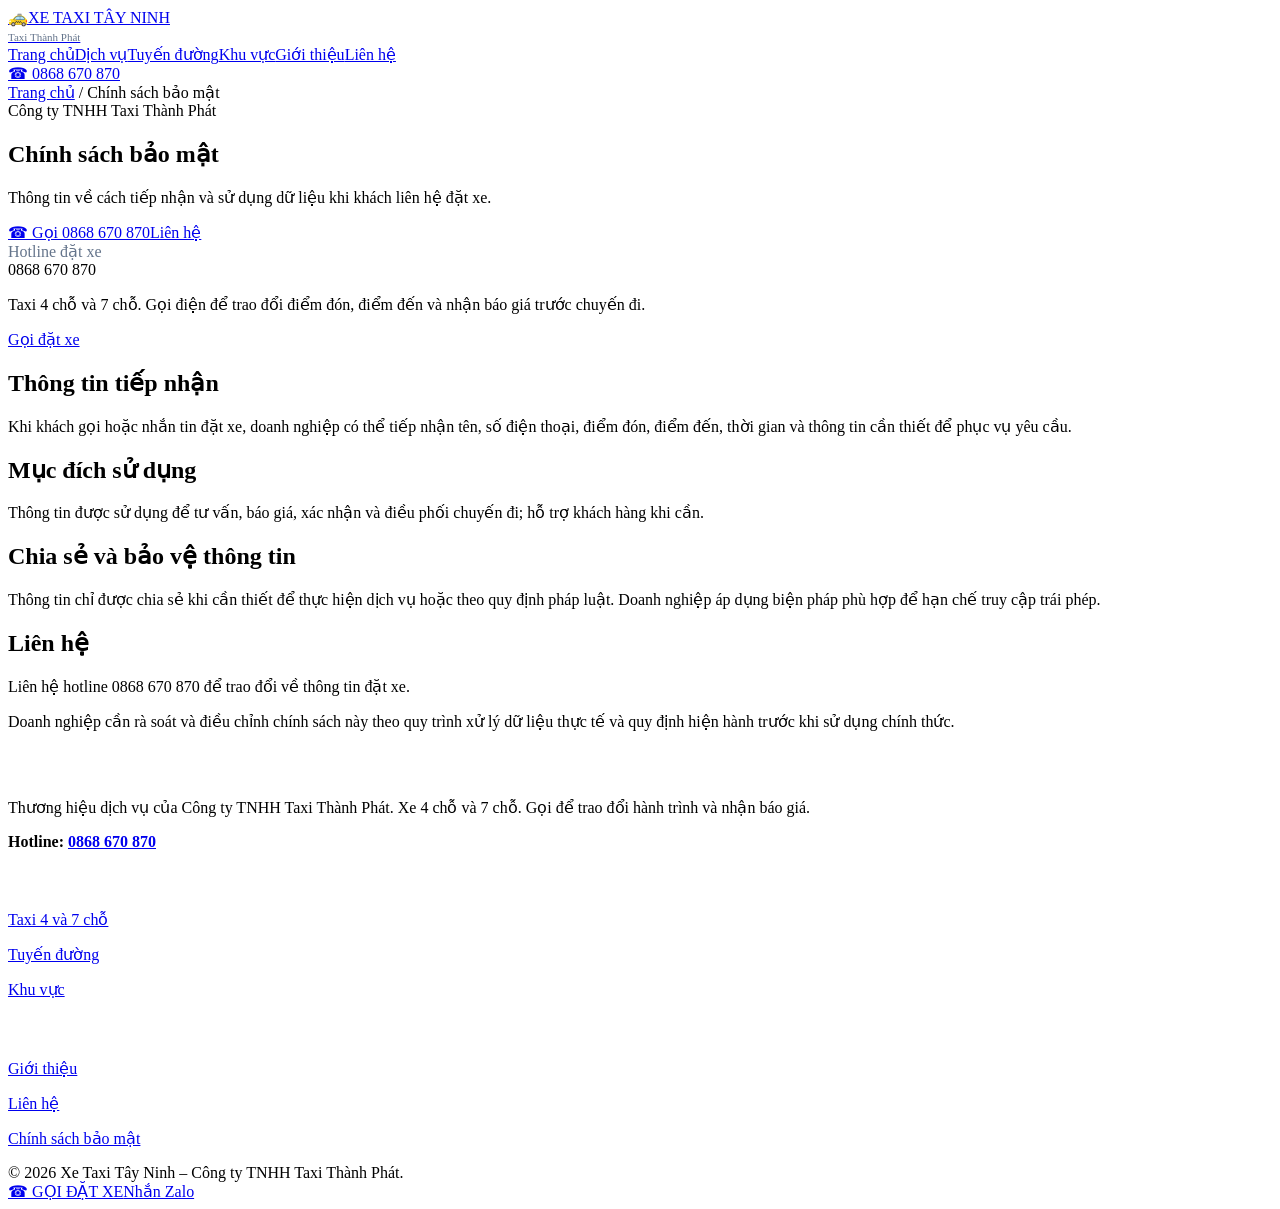
==== chinh-sach-bao-mat.html @ e39f7a28 "Add files via upload" ====
<!doctype html><html lang="vi"><head><meta charset="utf-8"><meta name="viewport" content="width=device-width,initial-scale=1"><title>Chính sách bảo mật | Xe Taxi Tây Ninh</title><meta name="description" content="Chính sách bảo mật thông tin khi khách hàng liên hệ Xe Taxi Tây Ninh qua điện thoại hoặc kênh liên hệ."><meta name="robots" content="index,follow"><link rel="canonical" href="https://xetaxitayninh.github.io/chinh-sach-bao-mat.html"><link rel="stylesheet" href="assets/style.css"><meta property="og:type" content="website"><meta property="og:title" content="Chính sách bảo mật | Xe Taxi Tây Ninh"><meta property="og:description" content="Chính sách bảo mật thông tin khi khách hàng liên hệ Xe Taxi Tây Ninh qua điện thoại hoặc kênh liên hệ."><script type="application/ld+json">{"@context": "https://schema.org", "@type": "TaxiService", "name": "Xe Taxi Tây Ninh", "telephone": "+84868670870", "url": "https://xetaxitayninh.github.io/chinh-sach-bao-mat.html", "areaServed": [{"@type": "AdministrativeArea", "name": "Tây Ninh"}, {"@type": "AdministrativeArea", "name": "Long An"}], "provider": {"@type": "Organization", "name": "Công ty TNHH Taxi Thành Phát"}, "description": "Chính sách bảo mật thông tin khi khách hàng liên hệ Xe Taxi Tây Ninh qua điện thoại hoặc kênh liên hệ."}</script></head><body><header><div class="wrap nav"><a class="brand" href="index.html"><span class="brandmark">🚕</span><span>XE TAXI TÂY NINH<br><small style="font-size:11px;color:#64748b">Taxi Thành Phát</small></span></a><nav class="links"><a href="index.html">Trang chủ</a><a href="dich-vu.html">Dịch vụ</a><a href="tuyen-duong.html">Tuyến đường</a><a href="khu-vuc.html">Khu vực</a><a href="gioi-thieu.html">Giới thiệu</a><a href="lien-he.html">Liên hệ</a></nav><a class="call" href="tel:0868670870">☎ 0868 670 870</a></div></header><main><div class="wrap breadcrumbs"><a href="index.html">Trang chủ</a> / Chính sách bảo mật</div><section class="hero"><div class="wrap hero-grid"><div><div class="eyebrow">Công ty TNHH Taxi Thành Phát</div><h1>Chính sách bảo mật</h1><p>Thông tin về cách tiếp nhận và sử dụng dữ liệu khi khách liên hệ đặt xe.</p><a class="btn" href="tel:0868670870">☎ Gọi 0868 670 870</a><a class="btn secondary" href="lien-he.html">Liên hệ</a></div><div class="hero-card"><div class="eyebrow" style="color:#64748b">Hotline đặt xe</div><div class="number">0868 670 870</div><p>Taxi 4 chỗ và 7 chỗ. Gọi điện để trao đổi điểm đón, điểm đến và nhận báo giá trước chuyến đi.</p><a class="btn" href="tel:0868670870">Gọi đặt xe</a></div></div></section><section class="wrap section"><div class="content"><h2>Thông tin tiếp nhận</h2><p>Khi khách gọi hoặc nhắn tin đặt xe, doanh nghiệp có thể tiếp nhận tên, số điện thoại, điểm đón, điểm đến, thời gian và thông tin cần thiết để phục vụ yêu cầu.</p><h2>Mục đích sử dụng</h2><p>Thông tin được sử dụng để tư vấn, báo giá, xác nhận và điều phối chuyến đi; hỗ trợ khách hàng khi cần.</p><h2>Chia sẻ và bảo vệ thông tin</h2><p>Thông tin chỉ được chia sẻ khi cần thiết để thực hiện dịch vụ hoặc theo quy định pháp luật. Doanh nghiệp áp dụng biện pháp phù hợp để hạn chế truy cập trái phép.</p><h2>Liên hệ</h2><p>Liên hệ hotline 0868 670 870 để trao đổi về thông tin đặt xe.</p><p class="notice">Doanh nghiệp cần rà soát và điều chỉnh chính sách này theo quy trình xử lý dữ liệu thực tế và quy định hiện hành trước khi sử dụng chính thức.</p></div></section></main><footer><div class="wrap footgrid"><div><h2 style="color:white">XE TAXI TÂY NINH</h2><p>Thương hiệu dịch vụ của Công ty TNHH Taxi Thành Phát. Xe 4 chỗ và 7 chỗ. Gọi để trao đổi hành trình và nhận báo giá.</p><b>Hotline: <a href="tel:0868670870">0868 670 870</a></b></div><div><h3 style="color:white">Dịch vụ</h3><p><a href="dich-vu.html">Taxi 4 và 7 chỗ</a></p><p><a href="tuyen-duong.html">Tuyến đường</a></p><p><a href="khu-vuc.html">Khu vực</a></p></div><div><h3 style="color:white">Thông tin</h3><p><a href="gioi-thieu.html">Giới thiệu</a></p><p><a href="lien-he.html">Liên hệ</a></p><p><a href="chinh-sach-bao-mat.html">Chính sách bảo mật</a></p></div></div><div class="wrap small">© 2026 Xe Taxi Tây Ninh – Công ty TNHH Taxi Thành Phát.</div></footer><div class="mobilebar"><a class="phone" href="tel:0868670870">☎ GỌI ĐẶT XE</a><a class="zalo" href="https://zalo.me/0868670870">Nhắn Zalo</a></div></body></html>
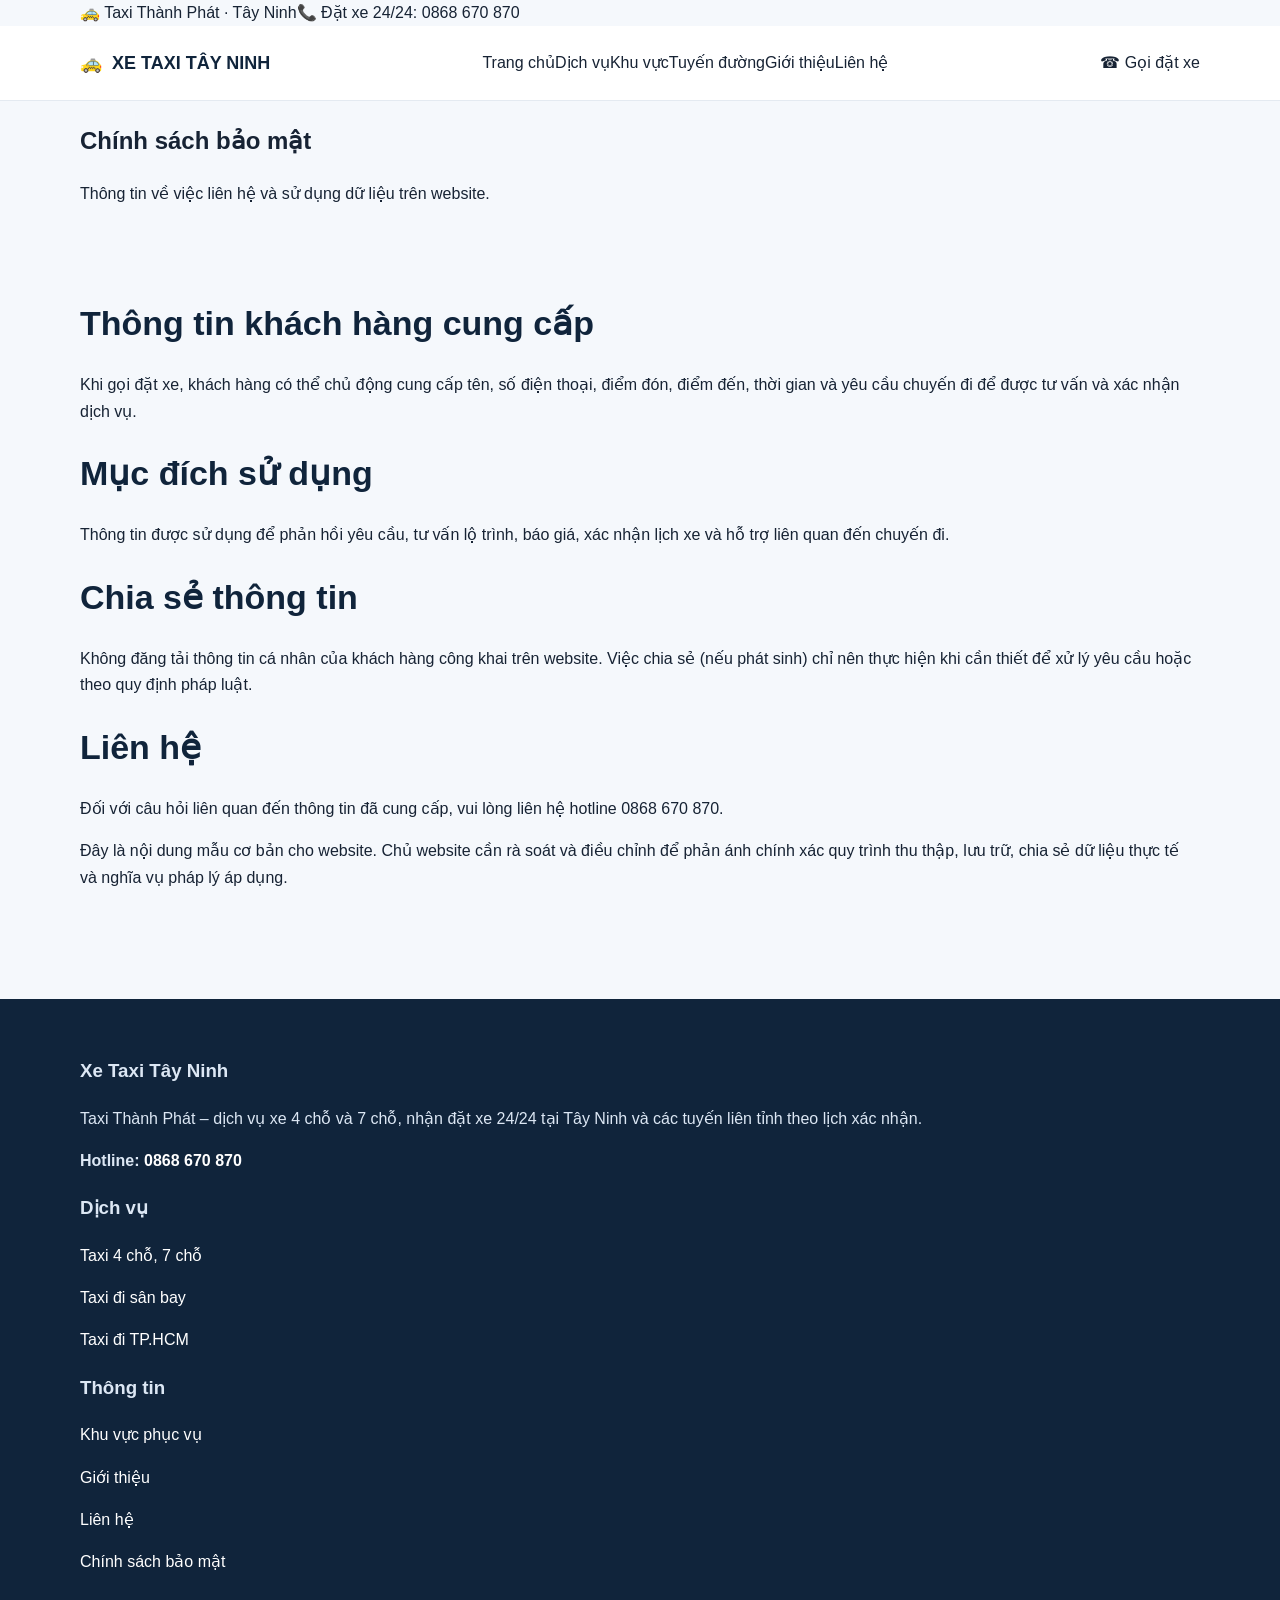
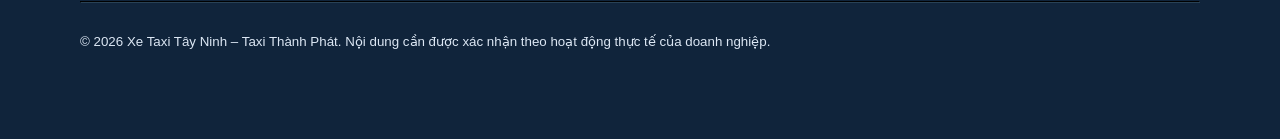
==== commit 20860103: "Add files via upload" ====
--- a/chinh-sach-bao-mat.html
+++ b/chinh-sach-bao-mat.html
@@ -1 +1,13 @@
-<!doctype html><html lang="vi"><head><meta charset="utf-8"><meta name="viewport" content="width=device-width,initial-scale=1"><title>Chính sách bảo mật | Xe Taxi Tây Ninh</title><meta name="description" content="Chính sách bảo mật thông tin khi khách hàng liên hệ Xe Taxi Tây Ninh qua điện thoại hoặc kênh liên hệ."><meta name="robots" content="index,follow"><link rel="canonical" href="https://xetaxitayninh.github.io/chinh-sach-bao-mat.html"><link rel="stylesheet" href="assets/style.css"><meta property="og:type" content="website"><meta property="og:title" content="Chính sách bảo mật | Xe Taxi Tây Ninh"><meta property="og:description" content="Chính sách bảo mật thông tin khi khách hàng liên hệ Xe Taxi Tây Ninh qua điện thoại hoặc kênh liên hệ."><script type="application/ld+json">{"@context": "https://schema.org", "@type": "TaxiService", "name": "Xe Taxi Tây Ninh", "telephone": "+84868670870", "url": "https://xetaxitayninh.github.io/chinh-sach-bao-mat.html", "areaServed": [{"@type": "AdministrativeArea", "name": "Tây Ninh"}, {"@type": "AdministrativeArea", "name": "Long An"}], "provider": {"@type": "Organization", "name": "Công ty TNHH Taxi Thành Phát"}, "description": "Chính sách bảo mật thông tin khi khách hàng liên hệ Xe Taxi Tây Ninh qua điện thoại hoặc kênh liên hệ."}</script></head><body><header><div class="wrap nav"><a class="brand" href="index.html"><span class="brandmark">🚕</span><span>XE TAXI TÂY NINH<br><small style="font-size:11px;color:#64748b">Taxi Thành Phát</small></span></a><nav class="links"><a href="index.html">Trang chủ</a><a href="dich-vu.html">Dịch vụ</a><a href="tuyen-duong.html">Tuyến đường</a><a href="khu-vuc.html">Khu vực</a><a href="gioi-thieu.html">Giới thiệu</a><a href="lien-he.html">Liên hệ</a></nav><a class="call" href="tel:0868670870">☎ 0868 670 870</a></div></header><main><div class="wrap breadcrumbs"><a href="index.html">Trang chủ</a> / Chính sách bảo mật</div><section class="hero"><div class="wrap hero-grid"><div><div class="eyebrow">Công ty TNHH Taxi Thành Phát</div><h1>Chính sách bảo mật</h1><p>Thông tin về cách tiếp nhận và sử dụng dữ liệu khi khách liên hệ đặt xe.</p><a class="btn" href="tel:0868670870">☎ Gọi 0868 670 870</a><a class="btn secondary" href="lien-he.html">Liên hệ</a></div><div class="hero-card"><div class="eyebrow" style="color:#64748b">Hotline đặt xe</div><div class="number">0868 670 870</div><p>Taxi 4 chỗ và 7 chỗ. Gọi điện để trao đổi điểm đón, điểm đến và nhận báo giá trước chuyến đi.</p><a class="btn" href="tel:0868670870">Gọi đặt xe</a></div></div></section><section class="wrap section"><div class="content"><h2>Thông tin tiếp nhận</h2><p>Khi khách gọi hoặc nhắn tin đặt xe, doanh nghiệp có thể tiếp nhận tên, số điện thoại, điểm đón, điểm đến, thời gian và thông tin cần thiết để phục vụ yêu cầu.</p><h2>Mục đích sử dụng</h2><p>Thông tin được sử dụng để tư vấn, báo giá, xác nhận và điều phối chuyến đi; hỗ trợ khách hàng khi cần.</p><h2>Chia sẻ và bảo vệ thông tin</h2><p>Thông tin chỉ được chia sẻ khi cần thiết để thực hiện dịch vụ hoặc theo quy định pháp luật. Doanh nghiệp áp dụng biện pháp phù hợp để hạn chế truy cập trái phép.</p><h2>Liên hệ</h2><p>Liên hệ hotline 0868 670 870 để trao đổi về thông tin đặt xe.</p><p class="notice">Doanh nghiệp cần rà soát và điều chỉnh chính sách này theo quy trình xử lý dữ liệu thực tế và quy định hiện hành trước khi sử dụng chính thức.</p></div></section></main><footer><div class="wrap footgrid"><div><h2 style="color:white">XE TAXI TÂY NINH</h2><p>Thương hiệu dịch vụ của Công ty TNHH Taxi Thành Phát. Xe 4 chỗ và 7 chỗ. Gọi để trao đổi hành trình và nhận báo giá.</p><b>Hotline: <a href="tel:0868670870">0868 670 870</a></b></div><div><h3 style="color:white">Dịch vụ</h3><p><a href="dich-vu.html">Taxi 4 và 7 chỗ</a></p><p><a href="tuyen-duong.html">Tuyến đường</a></p><p><a href="khu-vuc.html">Khu vực</a></p></div><div><h3 style="color:white">Thông tin</h3><p><a href="gioi-thieu.html">Giới thiệu</a></p><p><a href="lien-he.html">Liên hệ</a></p><p><a href="chinh-sach-bao-mat.html">Chính sách bảo mật</a></p></div></div><div class="wrap small">© 2026 Xe Taxi Tây Ninh – Công ty TNHH Taxi Thành Phát.</div></footer><div class="mobilebar"><a class="phone" href="tel:0868670870">☎ GỌI ĐẶT XE</a><a class="zalo" href="https://zalo.me/0868670870">Nhắn Zalo</a></div></body></html>+<!doctype html>
+<html lang="vi"><head><meta charset="utf-8"><meta name="viewport" content="width=device-width,initial-scale=1">
+<title>Chính sách bảo mật | Xe Taxi Tây Ninh</title><meta name="description" content="Chính sách bảo mật thông tin khi khách hàng liên hệ đặt xe Taxi Thành Phát tại Tây Ninh.">
+<link rel="canonical" href="https://xetaxitayninh.github.io/xe-taxi-tay-ninh/chinh-sach-bao-mat.html"><meta name="theme-color" content="#102a43">
+<link rel="stylesheet" href="assets/style.css">
+<meta property="og:type" content="website"><meta property="og:title" content="Chính sách bảo mật | Xe Taxi Tây Ninh"><meta property="og:description" content="Chính sách bảo mật thông tin khi khách hàng liên hệ đặt xe Taxi Thành Phát tại Tây Ninh."><meta property="og:url" content="https://xetaxitayninh.github.io/xe-taxi-tay-ninh/chinh-sach-bao-mat.html"><meta property="og:image" content="https://xetaxitayninh.github.io/xe-taxi-tay-ninh/assets/taxi-minh-hoa-tay-ninh.png">
+</head><body>
+<div class="topbar"><div class="wrap"><span>🚕 Taxi Thành Phát · Tây Ninh</span><span>📞 Đặt xe 24/24: <a href="tel:0868670870">0868 670 870</a></span></div></div>
+<header class="header"><div class="wrap nav"><a class="brand" href="index.html"><span class="brand-mark">🚕</span><span>XE TAXI TÂY NINH</span></a><nav class="navlinks"><a href="index.html">Trang chủ</a><a href="dich-vu.html">Dịch vụ</a><a href="khu-vuc.html">Khu vực</a><a href="tuyen-duong.html">Tuyến đường</a><a href="gioi-thieu.html">Giới thiệu</a><a href="lien-he.html">Liên hệ</a></nav><a class="callbtn" href="tel:0868670870">☎ Gọi đặt xe</a></div></header>
+<main><section class="pagehero"><div class="wrap"><h1>Chính sách bảo mật</h1><p>Thông tin về việc liên hệ và sử dụng dữ liệu trên website.</p></div></section><section class="section"><div class="wrap prose"><h2>Thông tin khách hàng cung cấp</h2><p>Khi gọi đặt xe, khách hàng có thể chủ động cung cấp tên, số điện thoại, điểm đón, điểm đến, thời gian và yêu cầu chuyến đi để được tư vấn và xác nhận dịch vụ.</p><h2>Mục đích sử dụng</h2><p>Thông tin được sử dụng để phản hồi yêu cầu, tư vấn lộ trình, báo giá, xác nhận lịch xe và hỗ trợ liên quan đến chuyến đi.</p><h2>Chia sẻ thông tin</h2><p>Không đăng tải thông tin cá nhân của khách hàng công khai trên website. Việc chia sẻ (nếu phát sinh) chỉ nên thực hiện khi cần thiết để xử lý yêu cầu hoặc theo quy định pháp luật.</p><h2>Liên hệ</h2><p>Đối với câu hỏi liên quan đến thông tin đã cung cấp, vui lòng liên hệ hotline 0868 670 870.</p><p class="note">Đây là nội dung mẫu cơ bản cho website. Chủ website cần rà soát và điều chỉnh để phản ánh chính xác quy trình thu thập, lưu trữ, chia sẻ dữ liệu thực tế và nghĩa vụ pháp lý áp dụng.</p></div></section></main>
+<footer class="footer"><div class="wrap"><div class="footer-grid"><div><h3>Xe Taxi Tây Ninh</h3><p>Taxi Thành Phát – dịch vụ xe 4 chỗ và 7 chỗ, nhận đặt xe 24/24 tại Tây Ninh và các tuyến liên tỉnh theo lịch xác nhận.</p><p><strong>Hotline: <a href="tel:0868670870">0868 670 870</a></strong></p></div><div><h3>Dịch vụ</h3><p><a href="dich-vu.html">Taxi 4 chỗ, 7 chỗ</a></p><p><a href="taxi-tay-ninh-di-san-bay.html">Taxi đi sân bay</a></p><p><a href="taxi-tay-ninh-di-tphcm.html">Taxi đi TP.HCM</a></p></div><div><h3>Thông tin</h3><p><a href="khu-vuc.html">Khu vực phục vụ</a></p><p><a href="gioi-thieu.html">Giới thiệu</a></p><p><a href="lien-he.html">Liên hệ</a></p><p><a href="chinh-sach-bao-mat.html">Chính sách bảo mật</a></p></div></div><hr style="border-color:#294256;margin:25px 0"><small>© 2026 Xe Taxi Tây Ninh – Taxi Thành Phát. Nội dung cần được xác nhận theo hoạt động thực tế của doanh nghiệp.</small></div></footer>
+<div class="mobilebar"><a class="phone" href="tel:0868670870">☎ GỌI 0868 670 870</a><a class="info" href="lien-he.html">Thông tin đặt xe</a></div>
+</body></html>
--- a/assets/style.css
+++ b/assets/style.css
@@ -0,0 +1,6 @@
+
+:root{--navy:#10243b;--blue:#1265d8;--gold:#f5b82e;--ink:#172334;--muted:#64748b;--bg:#f5f8fc;--white:#fff;--line:#e4eaf1;--green:#15945a}
+*{box-sizing:border-box}html{scroll-behavior:smooth}body{margin:0;font-family:Arial,Helvetica,sans-serif;color:var(--ink);line-height:1.65;background:var(--bg)}a{color:inherit;text-decoration:none}.wrap{width:min(1120px,92%);margin:auto}
+header{background:#fff;border-bottom:1px solid var(--line);position:sticky;top:0;z-index:10}.nav{display:flex;align-items:center;justify-content:space-between;gap:18px;min-height:74px}.brand{font-weight:800;color:var(--navy);font-size:18px;display:flex;align-items:center;gap:10px}.brandmark{width:42px;height:42px;border-radius:12px;background:var(--gold);display:grid;place-items:center;font-size:24px}.links{display:flex;gap:16px;font-size:14px;font-weight:700}.call{background:var(--green);color:white;padding:11px 16px;border-radius:999px;font-weight:800;white-space:nowrap}
+.hero{background:linear-gradient(120deg,#10243b,#174c80);color:white;padding:65px 0}.hero-grid{display:grid;grid-template-columns:1.3fr .8fr;gap:35px;align-items:center}.eyebrow{color:#ffd66e;text-transform:uppercase;font-weight:800;letter-spacing:1.3px;font-size:12px}.hero h1{font-size:clamp(34px,5vw,52px);line-height:1.12;margin:12px 0 18px}.hero p{color:#dbe8f6;font-size:18px}.hero-card{background:white;color:var(--ink);padding:25px;border-radius:20px}.number{font-size:30px;font-weight:900;color:var(--green)}.btn{display:inline-block;padding:12px 18px;border-radius:10px;background:var(--gold);color:#19283a;font-weight:900;margin:8px 8px 0 0}.btn.secondary{background:#fff;color:var(--navy)}.section{padding:52px 0}.section h2{font-size:clamp(25px,3vw,34px);line-height:1.2;color:var(--navy)}.lead{color:var(--muted);max-width:760px}.grid{display:grid;grid-template-columns:repeat(3,1fr);gap:17px;margin-top:24px}.card,.content{background:#fff;border:1px solid var(--line);border-radius:16px;padding:22px}.card h3,.content h2,.content h3{color:var(--navy)}.card p{color:var(--muted)}.icon{font-size:27px}.band{background:#eaf2fb;padding:30px;border-radius:18px;display:flex;justify-content:space-between;align-items:center;gap:18px}.band h2{margin:0;color:var(--navy)}.notice{padding:14px 17px;background:#fff8e6;border-left:4px solid var(--gold);border-radius:8px;color:#5e4a1c}.breadcrumbs{font-size:13px;color:var(--muted);padding:16px 0}.breadcrumbs a{color:var(--blue)}footer{background:var(--navy);color:#dce7f4;padding:38px 0 85px;margin-top:40px}footer a{color:#fff}.footgrid{display:grid;grid-template-columns:2fr 1fr 1fr;gap:25px}.small{font-size:13px;color:#aebfd2}.mobilebar{display:none}
+@media(max-width:800px){.links{display:none}.hero{padding:45px 0}.hero-grid{grid-template-columns:1fr}.grid{grid-template-columns:1fr}.band{display:block}.footgrid{grid-template-columns:1fr}.mobilebar{display:flex;position:fixed;bottom:0;left:0;right:0;background:white;padding:9px 4%;box-shadow:0 -4px 20px #10243b20;z-index:20}.mobilebar a{flex:1;text-align:center;padding:11px 5px;border-radius:9px;font-weight:900}.phone{background:var(--green);color:white}.zalo{background:#eaf2fb;color:var(--navy)}}
